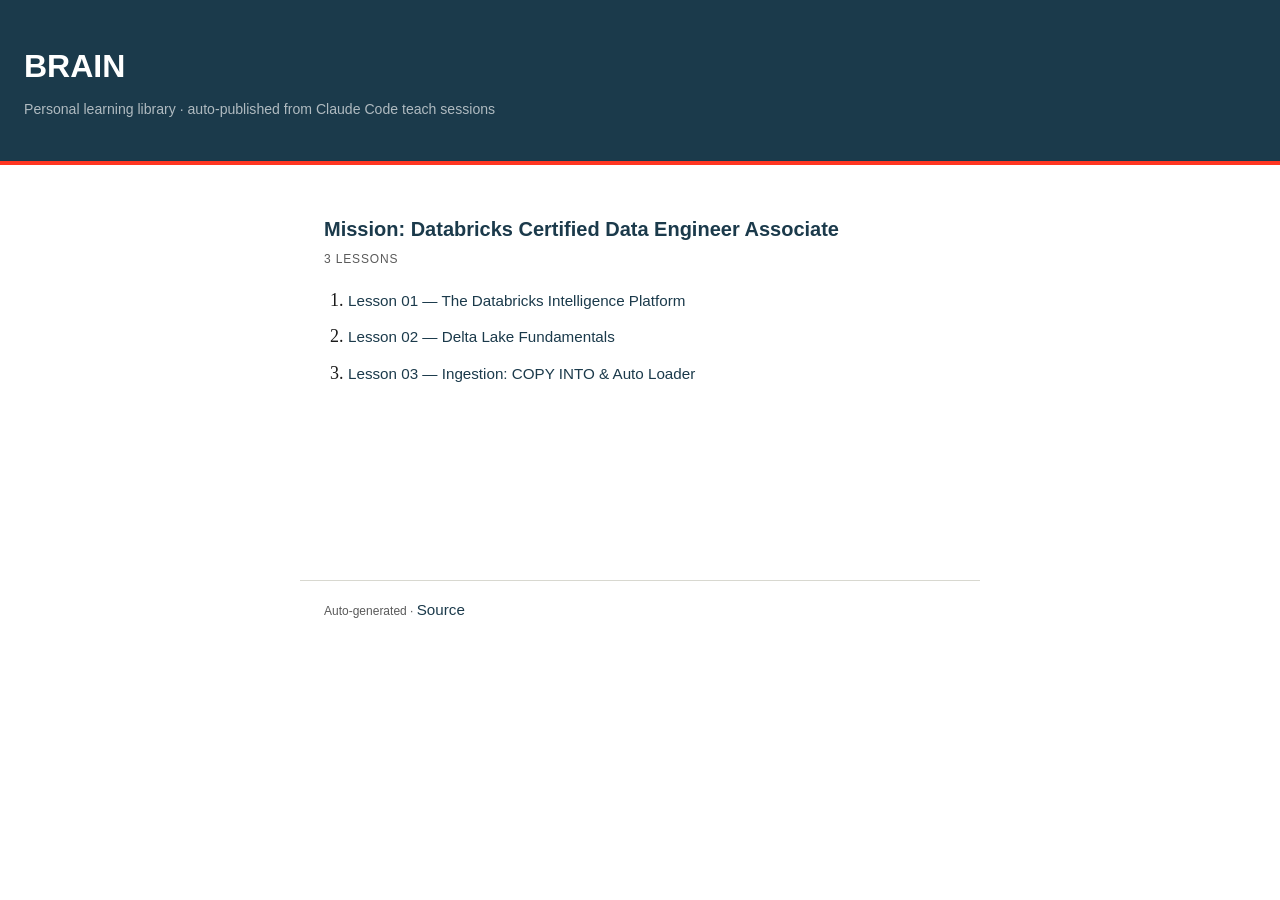
==== index.html @ 7a5d4767 "lessons: auto-push updated (2026-06-21 18:55)" ====
<!DOCTYPE html>
<html lang="en">
<head>
  <meta charset="UTF-8">
  <meta name="viewport" content="width=device-width, initial-scale=1.0">
  <title>BRAIN — Learning Library</title>
  <style>
    :root {
      --orange: #FF3621;
      --navy:   #1B3A4B;
      --ink:    #1a1a1a;
      --muted:  #5a5a5a;
      --border: #d8d8d0;
      --font-ui: -apple-system, BlinkMacSystemFont, 'Segoe UI', sans-serif;
      --font-body: Georgia, 'Times New Roman', serif;
    }
    *, *::before, *::after { box-sizing: border-box; margin: 0; padding: 0; }
    body {
      font-family: var(--font-body);
      font-size: 18px;
      line-height: 1.65;
      color: var(--ink);
      background: #fff;
    }
    .site-header {
      background: var(--navy);
      color: #fff;
      padding: 2.5rem 1.5rem;
      border-bottom: 4px solid var(--orange);
    }
    .site-header h1 {
      font-family: var(--font-ui);
      font-size: 2rem;
      font-weight: 700;
    }
    .site-header p {
      font-family: var(--font-ui);
      font-size: 0.88rem;
      margin-top: 0.3rem;
      opacity: 0.65;
    }
    main {
      max-width: 680px;
      margin: 0 auto;
      padding: 3rem 1.5rem 6rem;
    }
    .subject {
      margin-bottom: 3rem;
      padding-bottom: 2.5rem;
      border-bottom: 1px solid var(--border);
    }
    .subject:last-child { border-bottom: none; }
    .subject h2 {
      font-family: var(--font-ui);
      font-size: 1.25rem;
      font-weight: 700;
      color: var(--navy);
      margin-bottom: 0.25rem;
    }
    .meta {
      font-family: var(--font-ui);
      font-size: 0.75rem;
      text-transform: uppercase;
      letter-spacing: 0.07em;
      color: var(--muted);
      margin-bottom: 1rem;
    }
    ol { padding-left: 1.5rem; }
    li { margin-bottom: 0.45rem; }
    a {
      font-family: var(--font-ui);
      font-size: 0.95rem;
      color: var(--navy);
      text-decoration: none;
    }
    a:hover { color: var(--orange); text-decoration: underline; }
    footer {
      max-width: 680px;
      margin: 0 auto;
      padding: 1rem 1.5rem 2rem;
      font-family: var(--font-ui);
      font-size: 0.75rem;
      color: var(--muted);
      border-top: 1px solid var(--border);
    }
  </style>
</head>
<body>
<header class="site-header">
  <h1>BRAIN</h1>
  <p>Personal learning library · auto-published from Claude Code teach sessions</p>
</header>
<main>

  <section class="subject">
    <h2>Mission: Databricks Certified Data Engineer Associate</h2>
    <p class="meta">3 lessons</p>
    <ol>
      <li><a href="Databricks-DataEngineer-Associate/lessons/0001-databricks-intelligence-platform.html">Lesson 01 — The Databricks Intelligence Platform</a></li>
      <li><a href="Databricks-DataEngineer-Associate/lessons/0002-delta-lake-fundamentals.html">Lesson 02 — Delta Lake Fundamentals</a></li>
      <li><a href="Databricks-DataEngineer-Associate/lessons/0003-ingestion-copy-into-and-autoloader.html">Lesson 03 — Ingestion: COPY INTO &amp; Auto Loader</a></li>
    </ol>
  </section>
</main>
<footer>
  Auto-generated · <a href="https://github.com/belwinjulian/belwinjulian.github.io">Source</a>
</footer>
</body>
</html>
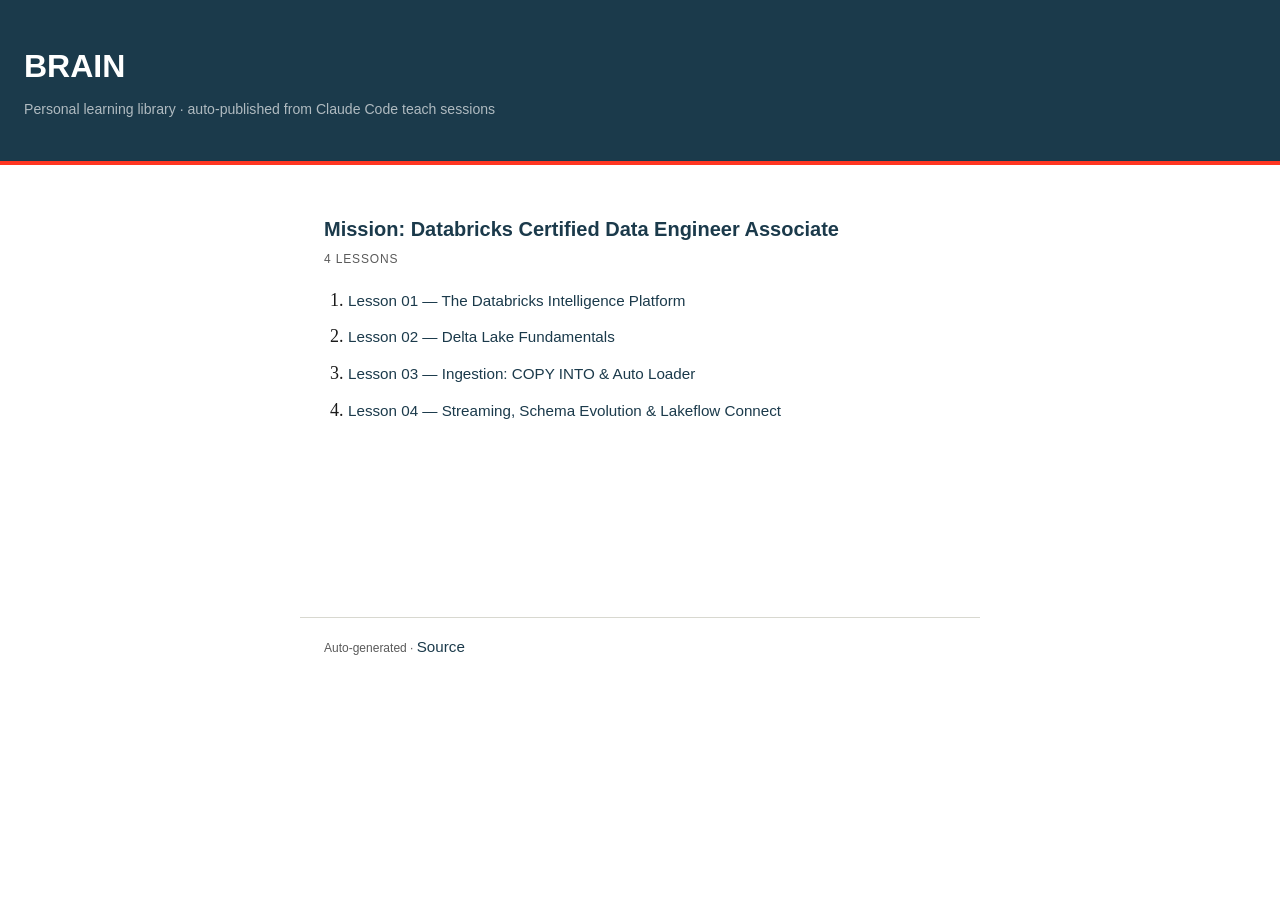
==== commit 02753827: "lessons: auto-push updated (2026-06-22 09:26)" ====
--- a/index.html
+++ b/index.html
@@ -94,11 +94,12 @@
 
   <section class="subject">
     <h2>Mission: Databricks Certified Data Engineer Associate</h2>
-    <p class="meta">3 lessons</p>
+    <p class="meta">4 lessons</p>
     <ol>
       <li><a href="Databricks-DataEngineer-Associate/lessons/0001-databricks-intelligence-platform.html">Lesson 01 — The Databricks Intelligence Platform</a></li>
       <li><a href="Databricks-DataEngineer-Associate/lessons/0002-delta-lake-fundamentals.html">Lesson 02 — Delta Lake Fundamentals</a></li>
       <li><a href="Databricks-DataEngineer-Associate/lessons/0003-ingestion-copy-into-and-autoloader.html">Lesson 03 — Ingestion: COPY INTO &amp; Auto Loader</a></li>
+      <li><a href="Databricks-DataEngineer-Associate/lessons/0004-streaming-schema-evolution-lakeflow-connect.html">Lesson 04 — Streaming, Schema Evolution &amp; Lakeflow Connect</a></li>
     </ol>
   </section>
 </main>
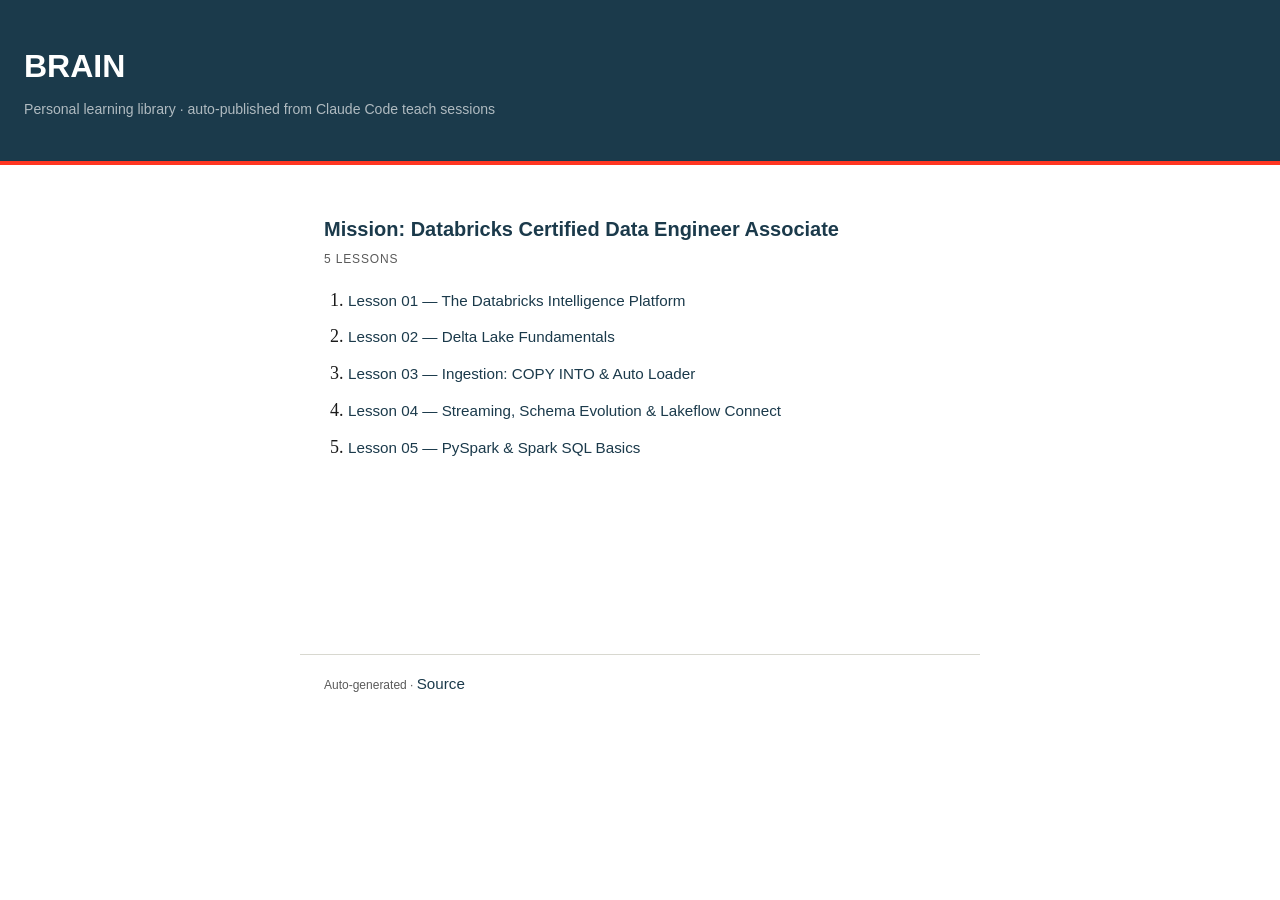
==== commit 9ac0c0ff: "lessons: auto-push updated (2026-06-22 12:37)" ====
--- a/index.html
+++ b/index.html
@@ -94,12 +94,13 @@
 
   <section class="subject">
     <h2>Mission: Databricks Certified Data Engineer Associate</h2>
-    <p class="meta">4 lessons</p>
+    <p class="meta">5 lessons</p>
     <ol>
       <li><a href="Databricks-DataEngineer-Associate/lessons/0001-databricks-intelligence-platform.html">Lesson 01 — The Databricks Intelligence Platform</a></li>
       <li><a href="Databricks-DataEngineer-Associate/lessons/0002-delta-lake-fundamentals.html">Lesson 02 — Delta Lake Fundamentals</a></li>
       <li><a href="Databricks-DataEngineer-Associate/lessons/0003-ingestion-copy-into-and-autoloader.html">Lesson 03 — Ingestion: COPY INTO &amp; Auto Loader</a></li>
       <li><a href="Databricks-DataEngineer-Associate/lessons/0004-streaming-schema-evolution-lakeflow-connect.html">Lesson 04 — Streaming, Schema Evolution &amp; Lakeflow Connect</a></li>
+      <li><a href="Databricks-DataEngineer-Associate/lessons/0005-pyspark-and-spark-sql-basics.html">Lesson 05 — PySpark &amp; Spark SQL Basics</a></li>
     </ol>
   </section>
 </main>
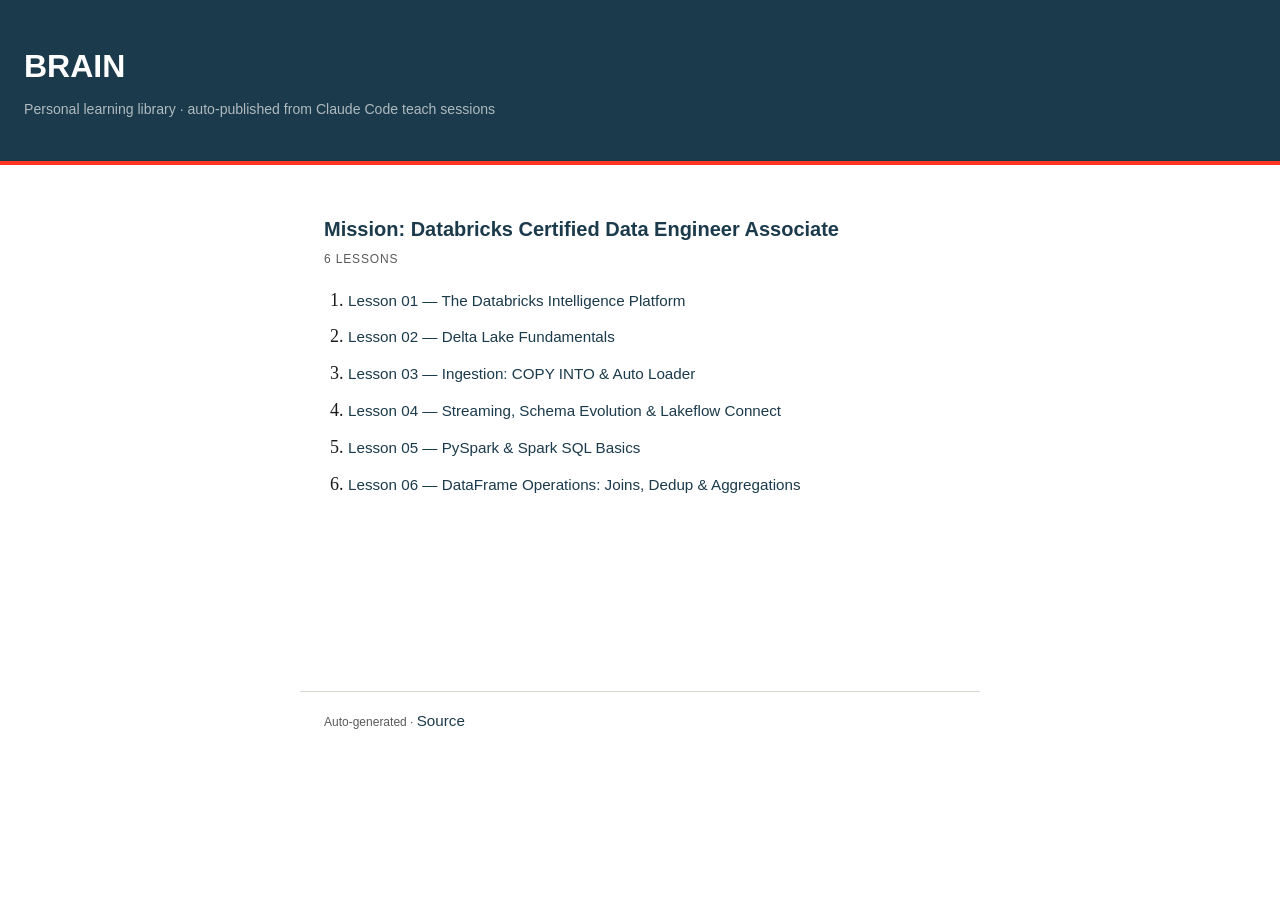
==== commit ebb24076: "lessons: auto-push updated (2026-06-22 13:55)" ====
--- a/index.html
+++ b/index.html
@@ -94,13 +94,14 @@
 
   <section class="subject">
     <h2>Mission: Databricks Certified Data Engineer Associate</h2>
-    <p class="meta">5 lessons</p>
+    <p class="meta">6 lessons</p>
     <ol>
       <li><a href="Databricks-DataEngineer-Associate/lessons/0001-databricks-intelligence-platform.html">Lesson 01 — The Databricks Intelligence Platform</a></li>
       <li><a href="Databricks-DataEngineer-Associate/lessons/0002-delta-lake-fundamentals.html">Lesson 02 — Delta Lake Fundamentals</a></li>
       <li><a href="Databricks-DataEngineer-Associate/lessons/0003-ingestion-copy-into-and-autoloader.html">Lesson 03 — Ingestion: COPY INTO &amp; Auto Loader</a></li>
       <li><a href="Databricks-DataEngineer-Associate/lessons/0004-streaming-schema-evolution-lakeflow-connect.html">Lesson 04 — Streaming, Schema Evolution &amp; Lakeflow Connect</a></li>
       <li><a href="Databricks-DataEngineer-Associate/lessons/0005-pyspark-and-spark-sql-basics.html">Lesson 05 — PySpark &amp; Spark SQL Basics</a></li>
+      <li><a href="Databricks-DataEngineer-Associate/lessons/0006-dataframe-operations-joins-dedup-aggregations.html">Lesson 06 — DataFrame Operations: Joins, Dedup &amp; Aggregations</a></li>
     </ol>
   </section>
 </main>
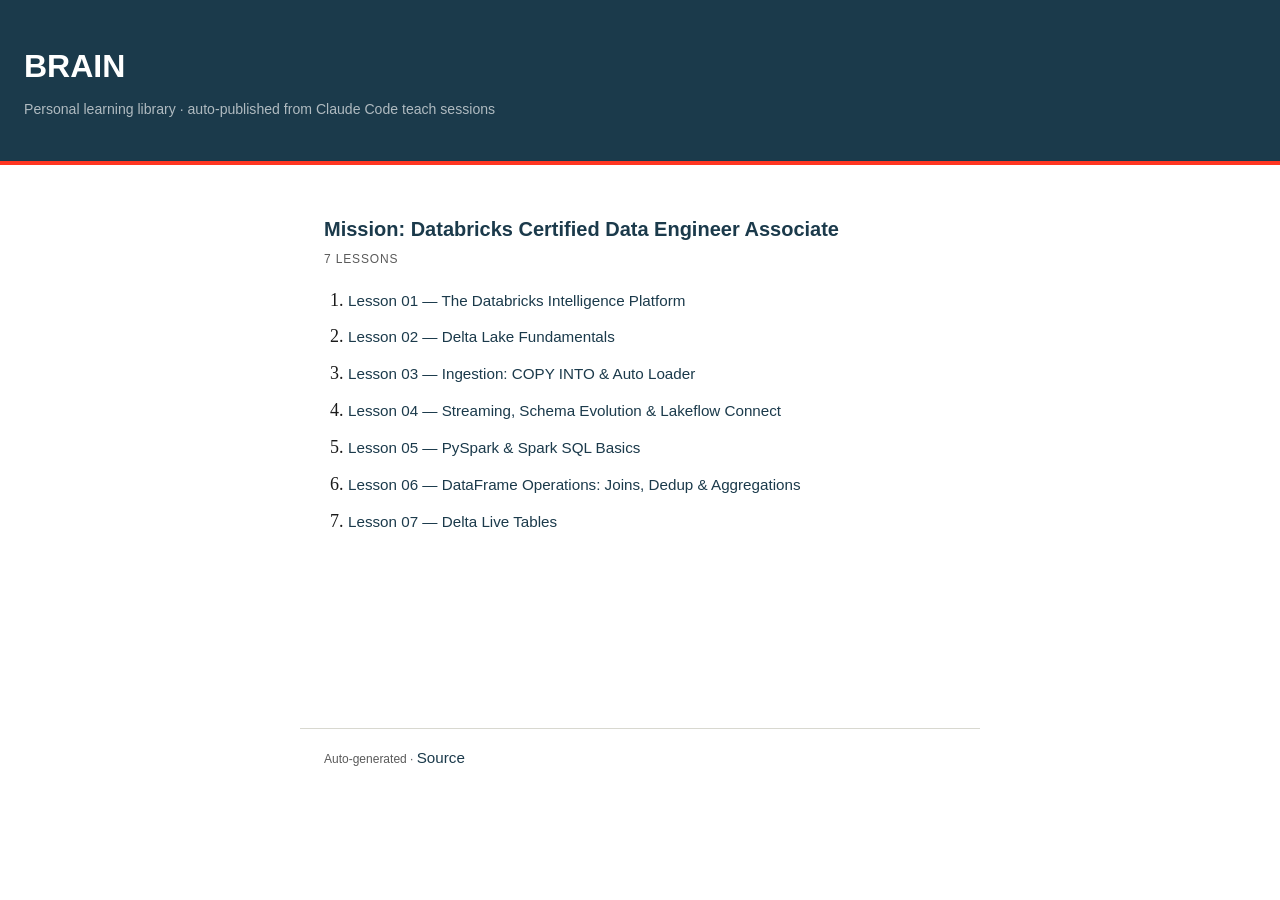
==== commit 81bc5a09: "lessons: auto-push updated (2026-06-26 12:40)" ====
--- a/index.html
+++ b/index.html
@@ -94,7 +94,7 @@
 
   <section class="subject">
     <h2>Mission: Databricks Certified Data Engineer Associate</h2>
-    <p class="meta">6 lessons</p>
+    <p class="meta">7 lessons</p>
     <ol>
       <li><a href="Databricks-DataEngineer-Associate/lessons/0001-databricks-intelligence-platform.html">Lesson 01 — The Databricks Intelligence Platform</a></li>
       <li><a href="Databricks-DataEngineer-Associate/lessons/0002-delta-lake-fundamentals.html">Lesson 02 — Delta Lake Fundamentals</a></li>
@@ -102,6 +102,7 @@
       <li><a href="Databricks-DataEngineer-Associate/lessons/0004-streaming-schema-evolution-lakeflow-connect.html">Lesson 04 — Streaming, Schema Evolution &amp; Lakeflow Connect</a></li>
       <li><a href="Databricks-DataEngineer-Associate/lessons/0005-pyspark-and-spark-sql-basics.html">Lesson 05 — PySpark &amp; Spark SQL Basics</a></li>
       <li><a href="Databricks-DataEngineer-Associate/lessons/0006-dataframe-operations-joins-dedup-aggregations.html">Lesson 06 — DataFrame Operations: Joins, Dedup &amp; Aggregations</a></li>
+      <li><a href="Databricks-DataEngineer-Associate/lessons/0007-delta-live-tables.html">Lesson 07 — Delta Live Tables</a></li>
     </ol>
   </section>
 </main>
